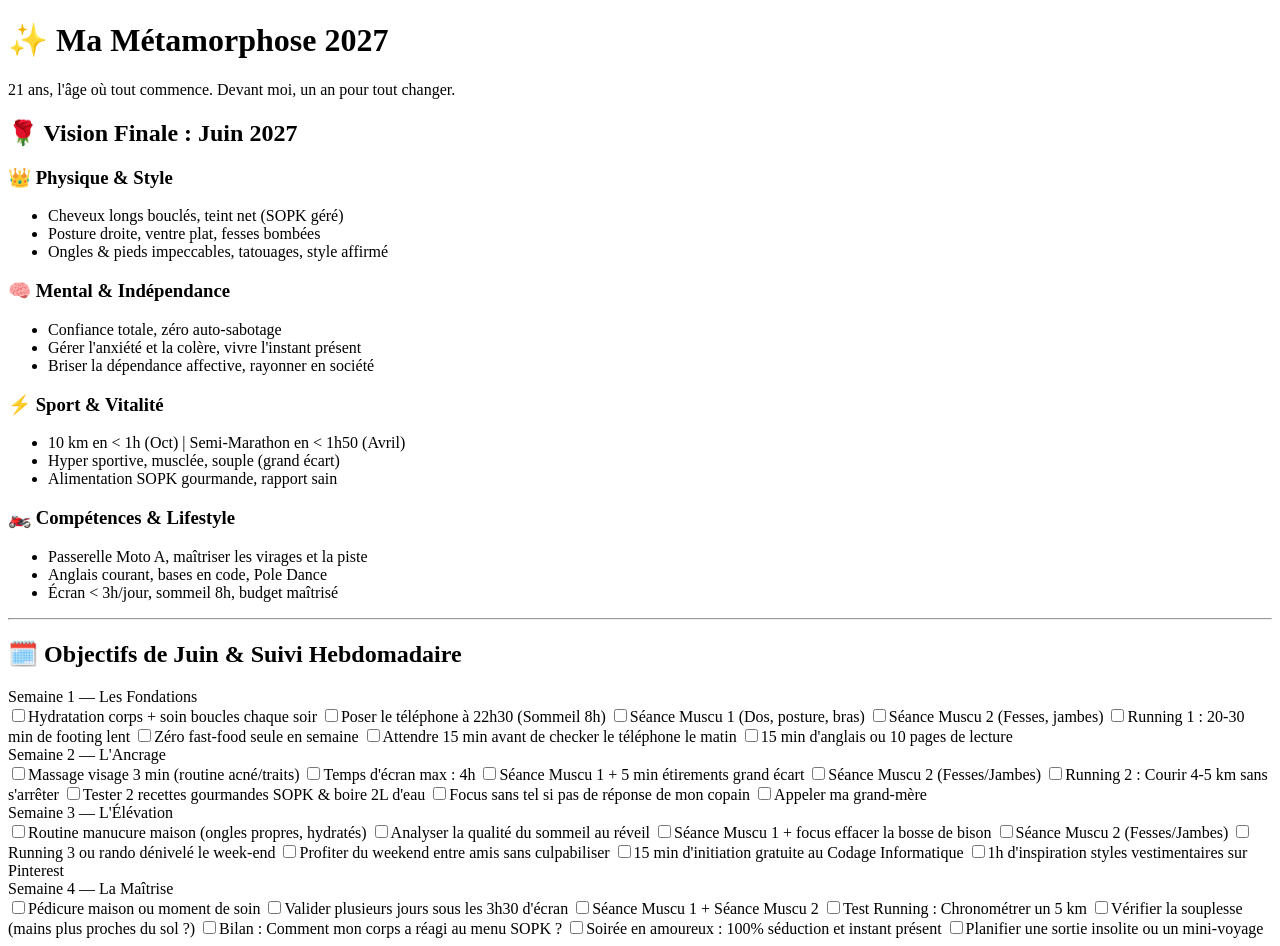
==== index.html @ 9b64be3a "Rename gemini-code-1780479898415.html to index.html" ====
<!DOCTYPE html>
<html lang="fr">
<head>
    <meta charset="UTF-8">
    <meta name="viewport" content="width=device-width, initial-scale=1.0">
    <title>Mon Glow Up 2027</title>
    <link rel="stylesheet" href="style.css">
    <link href="https://fonts.googleapis.com/css2?family=Plus+Jakarta+Sans:wght@300;400;600;700&display=swap" rel="stylesheet">
</head>
<body>

    <header>
        <div class="header-container">
            <h1>✨ Ma Métamorphose 2027</h1>
            <p class="subtitle">21 ans, l'âge où tout commence. Devant moi, un an pour tout changer.</p>
        </div>
    </header>

    <main class="container">
        
        <!-- SECTION VISION GLOBALE -->
        <section class="vision-section">
            <h2 class="section-title">🌹 Vision Finale : Juin 2027</h2>
            <div class="vision-grid">
                <div class="vision-card">
                    <h3>👑 Physique & Style</h3>
                    <ul>
                        <li>Cheveux longs bouclés, teint net (SOPK géré)</li>
                        <li>Posture droite, ventre plat, fesses bombées</li>
                        <li>Ongles & pieds impeccables, tatouages, style affirmé</li>
                    </ul>
                </div>
                <div class="vision-card">
                    <h3>🧠 Mental & Indépendance</h3>
                    <ul>
                        <li>Confiance totale, zéro auto-sabotage</li>
                        <li>Gérer l'anxiété et la colère, vivre l'instant présent</li>
                        <li>Briser la dépendance affective, rayonner en société</li>
                    </ul>
                </div>
                <div class="vision-card">
                    <h3>⚡ Sport & Vitalité</h3>
                    <ul>
                        <li>10 km en < 1h (Oct) | Semi-Marathon en < 1h50 (Avril)</li>
                        <li>Hyper sportive, musclée, souple (grand écart)</li>
                        <li>Alimentation SOPK gourmande, rapport sain</li>
                    </ul>
                </div>
                <div class="vision-card">
                    <h3>🏍️ Compétences & Lifestyle</h3>
                    <ul>
                        <li>Passerelle Moto A, maîtriser les virages et la piste</li>
                        <li>Anglais courant, bases en code, Pole Dance</li>
                        <li>Écran < 3h/jour, sommeil 8h, budget maîtrisé</li>
                    </ul>
                </div>
            </div>
        </section>

        <hr class="separator">

        <!-- SECTION PLAN MENSUEL / HEBDOMADAIRE -->
        <section class="tracker-section">
            <h2 class="section-title">🗓️ Objectifs de Juin & Suivi Hebdomadaire</h2>
            
            <div class="weeks-container">
                <!-- SEMAINE 1 -->
                <div class="week-card">
                    <div class="week-header">Semaine 1 — Les Fondations</div>
                    <div class="task-list">
                        <label class="task-item"><input type="checkbox"><span>Hydratation corps + soin boucles chaque soir</span></label>
                        <label class="task-item"><input type="checkbox"><span>Poser le téléphone à 22h30 (Sommeil 8h)</span></label>
                        <label class="task-item"><input type="checkbox"><span>Séance Muscu 1 (Dos, posture, bras)</span></label>
                        <label class="task-item"><input type="checkbox"><span>Séance Muscu 2 (Fesses, jambes)</span></label>
                        <label class="task-item"><input type="checkbox"><span>Running 1 : 20-30 min de footing lent</span></label>
                        <label class="task-item"><input type="checkbox"><span>Zéro fast-food seule en semaine</span></label>
                        <label class="task-item"><input type="checkbox"><span>Attendre 15 min avant de checker le téléphone le matin</span></label>
                        <label class="task-item"><input type="checkbox"><span>15 min d'anglais ou 10 pages de lecture</span></label>
                    </div>
                </div>

                <!-- SEMAINE 2 -->
                <div class="week-card">
                    <div class="week-header">Semaine 2 — L'Ancrage</div>
                    <div class="task-list">
                        <label class="task-item"><input type="checkbox"><span>Massage visage 3 min (routine acné/traits)</span></label>
                        <label class="task-item"><input type="checkbox"><span>Temps d'écran max : 4h</span></label>
                        <label class="task-item"><input type="checkbox"><span>Séance Muscu 1 + 5 min étirements grand écart</span></label>
                        <label class="task-item"><input type="checkbox"><span>Séance Muscu 2 (Fesses/Jambes)</span></label>
                        <label class="task-item"><input type="checkbox"><span>Running 2 : Courir 4-5 km sans s'arrêter</span></label>
                        <label class="task-item"><input type="checkbox"><span>Tester 2 recettes gourmandes SOPK & boire 2L d'eau</span></label>
                        <label class="task-item"><input type="checkbox"><span>Focus sans tel si pas de réponse de mon copain</span></label>
                        <label class="task-item"><input type="checkbox"><span>Appeler ma grand-mère</span></label>
                    </div>
                </div>

                <!-- SEMAINE 3 -->
                <div class="week-card">
                    <div class="week-header">Semaine 3 — L'Élévation</div>
                    <div class="task-list">
                        <label class="task-item"><input type="checkbox"><span>Routine manucure maison (ongles propres, hydratés)</span></label>
                        <label class="task-item"><input type="checkbox"><span>Analyser la qualité du sommeil au réveil</span></label>
                        <label class="task-item"><input type="checkbox"><span>Séance Muscu 1 + focus effacer la bosse de bison</span></label>
                        <label class="task-item"><input type="checkbox"><span>Séance Muscu 2 (Fesses/Jambes)</span></label>
                        <label class="task-item"><input type="checkbox"><span>Running 3 ou rando dénivelé le week-end</span></label>
                        <label class="task-item"><input type="checkbox"><span>Profiter du weekend entre amis sans culpabiliser</span></label>
                        <label class="task-item"><input type="checkbox"><span>15 min d'initiation gratuite au Codage Informatique</span></label>
                        <label class="task-item"><input type="checkbox"><span>1h d'inspiration styles vestimentaires sur Pinterest</span></label>
                    </div>
                </div>

                <!-- SEMAINE 4 -->
                <div class="week-card">
                    <div class="week-header">Semaine 4 — La Maîtrise</div>
                    <div class="task-list">
                        <label class="task-item"><input type="checkbox"><span>Pédicure maison ou moment de soin</span></label>
                        <label class="task-item"><input type="checkbox"><span>Valider plusieurs jours sous les 3h30 d'écran</span></label>
                        <label class="task-item"><input type="checkbox"><span>Séance Muscu 1 + Séance Muscu 2</span></label>
                        <label class="task-item"><input type="checkbox"><span>Test Running : Chronométrer un 5 km</span></label>
                        <label class="task-item"><input type="checkbox"><span>Vérifier la souplesse (mains plus proches du sol ?)</span></label>
                        <label class="task-item"><input type="checkbox"><span>Bilan : Comment mon corps a réagi au menu SOPK ?</span></label>
                        <label class="task-item"><input type="checkbox"><span>Soirée en amoureux : 100% séduction et instant présent</span></label>
                        <label class="task-item"><input type="checkbox"><span>Planifier une sortie insolite ou un mini-voyage</span></label>
                    </div>
                </div>
            </div>
        </section>
    </main>

    <script src="script.js"></script>
</body>
</html>
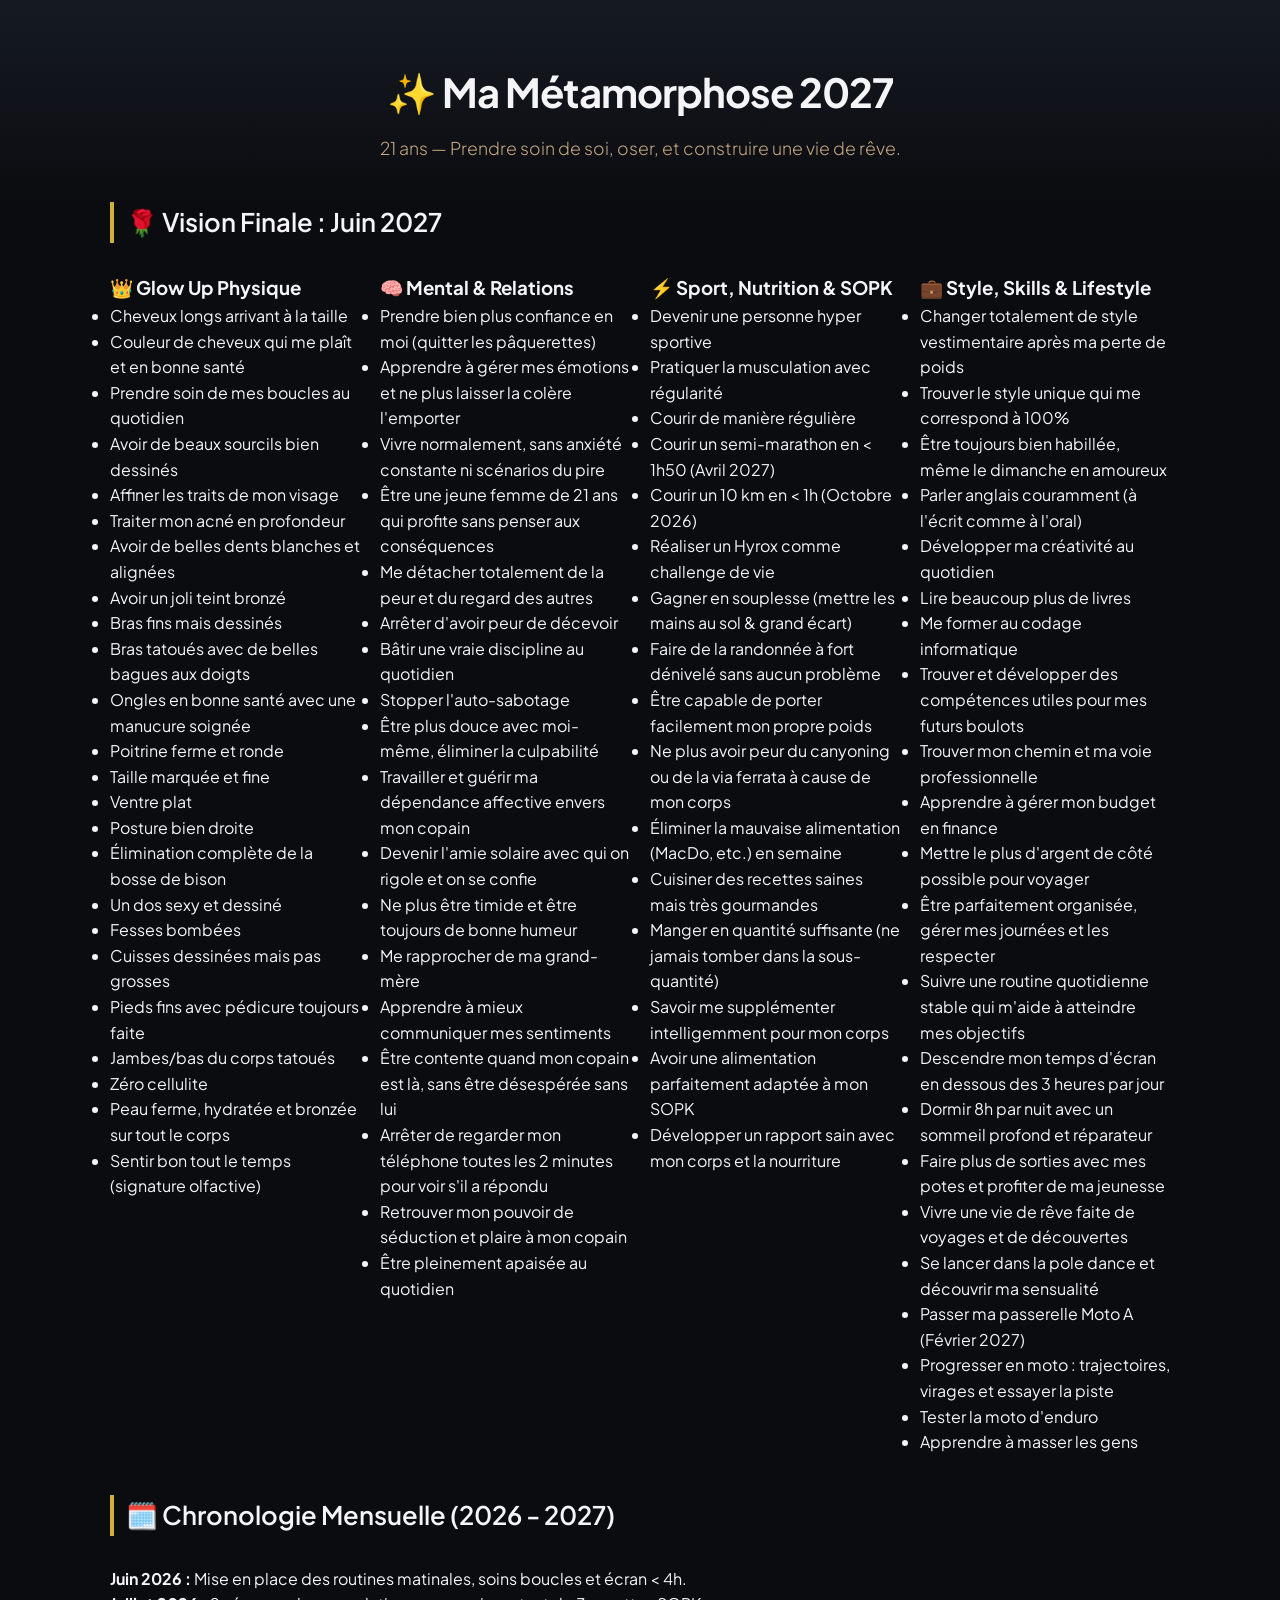
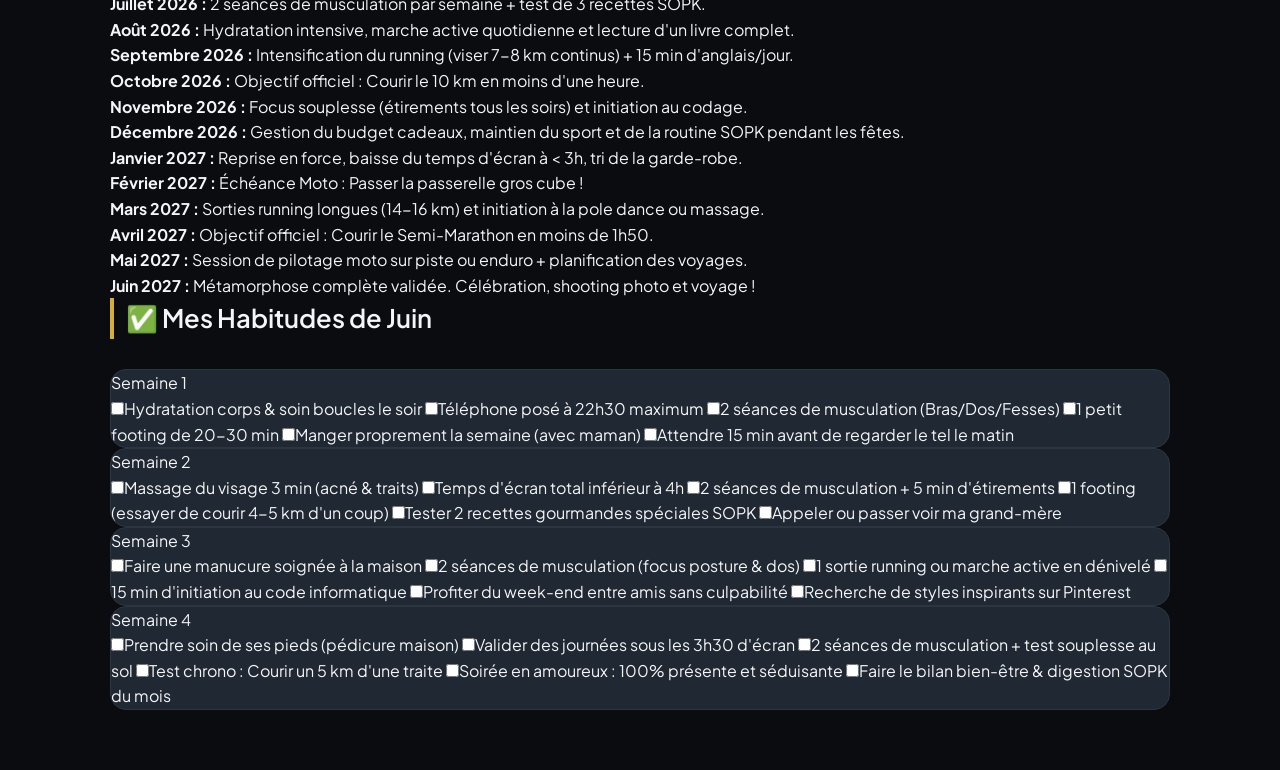
==== commit 5f2c9b4a: "Update index.html" ====
--- a/index.html
+++ b/index.html
@@ -3,128 +3,211 @@
 <head>
     <meta charset="UTF-8">
     <meta name="viewport" content="width=device-width, initial-scale=1.0">
-    <title>Mon Glow Up 2027</title>
+    <title>Mon Journal de Métamorphose</title>
     <link rel="stylesheet" href="style.css">
-    <link href="https://fonts.googleapis.com/css2?family=Plus+Jakarta+Sans:wght@300;400;600;700&display=swap" rel="stylesheet">
+    <link href="https://fonts.googleapis.com/css2?family=Plus+Jakarta+Sans:wght@300;400;500;600;700&display=swap" rel="stylesheet">
 </head>
 <body>
 
     <header>
         <div class="header-container">
             <h1>✨ Ma Métamorphose 2027</h1>
-            <p class="subtitle">21 ans, l'âge où tout commence. Devant moi, un an pour tout changer.</p>
+            <p class="subtitle">21 ans — Prendre soin de soi, oser, et construire une vie de rêve.</p>
         </div>
     </header>
 
     <main class="container">
         
-        <!-- SECTION VISION GLOBALE -->
-        <section class="vision-section">
+        <!-- SECTION 1 : LA VISION FINALE COMPLÈTE -->
+        <section class="section-box">
             <h2 class="section-title">🌹 Vision Finale : Juin 2027</h2>
+            
             <div class="vision-grid">
-                <div class="vision-card">
-                    <h3>👑 Physique & Style</h3>
-                    <ul>
-                        <li>Cheveux longs bouclés, teint net (SOPK géré)</li>
-                        <li>Posture droite, ventre plat, fesses bombées</li>
-                        <li>Ongles & pieds impeccables, tatouages, style affirmé</li>
-                    </ul>
-                </div>
-                <div class="vision-card">
-                    <h3>🧠 Mental & Indépendance</h3>
-                    <ul>
-                        <li>Confiance totale, zéro auto-sabotage</li>
-                        <li>Gérer l'anxiété et la colère, vivre l'instant présent</li>
-                        <li>Briser la dépendance affective, rayonner en société</li>
-                    </ul>
-                </div>
-                <div class="vision-card">
-                    <h3>⚡ Sport & Vitalité</h3>
-                    <ul>
-                        <li>10 km en < 1h (Oct) | Semi-Marathon en < 1h50 (Avril)</li>
-                        <li>Hyper sportive, musclée, souple (grand écart)</li>
-                        <li>Alimentation SOPK gourmande, rapport sain</li>
-                    </ul>
-                </div>
-                <div class="vision-card">
-                    <h3>🏍️ Compétences & Lifestyle</h3>
-                    <ul>
-                        <li>Passerelle Moto A, maîtriser les virages et la piste</li>
-                        <li>Anglais courant, bases en code, Pole Dance</li>
-                        <li>Écran < 3h/jour, sommeil 8h, budget maîtrisé</li>
+                <div class="vision-category">
+                    <h3>👑 Glow Up Physique</h3>
+                    <ul class="vision-list">
+                        <li>Cheveux longs arrivant à la taille</li>
+                        <li>Couleur de cheveux qui me plaît et en bonne santé</li>
+                        <li>Prendre soin de mes boucles au quotidien</li>
+                        <li>Avoir de beaux sourcils bien dessinés</li>
+                        <li>Affiner les traits de mon visage</li>
+                        <li>Traiter mon acné en profondeur</li>
+                        <li>Avoir de belles dents blanches et alignées</li>
+                        <li>Avoir un joli teint bronzé</li>
+                        <li>Bras fins mais dessinés</li>
+                        <li>Bras tatoués avec de belles bagues aux doigts</li>
+                        <li>Ongles en bonne santé avec une manucure soignée</li>
+                        <li>Poitrine ferme et ronde</li>
+                        <li>Taille marquée et fine</li>
+                        <li>Ventre plat</li>
+                        <li>Posture bien droite</li>
+                        <li>Élimination complète de la bosse de bison</li>
+                        <li>Un dos sexy et dessiné</li>
+                        <li>Fesses bombées</li>
+                        <li>Cuisses dessinées mais pas grosses</li>
+                        <li>Pieds fins avec pédicure toujours faite</li>
+                        <li>Jambes/bas du corps tatoués</li>
+                        <li>Zéro cellulite</li>
+                        <li>Peau ferme, hydratée et bronzée sur tout le corps</li>
+                        <li>Sentir bon tout le temps (signature olfactive)</li>
+                    </ul>
+                </div>
+
+                <div class="vision-category">
+                    <h3>🧠 Mental & Relations</h3>
+                    <ul class="vision-list">
+                        <li>Prendre bien plus confiance en moi (quitter les pâquerettes)</li>
+                        <li>Apprendre à gérer mes émotions et ne plus laisser la colère l'emporter</li>
+                        <li>Vivre normalement, sans anxiété constante ni scénarios du pire</li>
+                        <li>Être une jeune femme de 21 ans qui profite sans penser aux conséquences</li>
+                        <li>Me détacher totalement de la peur et du regard des autres</li>
+                        <li>Arrêter d'avoir peur de décevoir</li>
+                        <li>Bâtir une vraie discipline au quotidien</li>
+                        <li>Stopper l'auto-sabotage</li>
+                        <li>Être plus douce avec moi-même, éliminer la culpabilité</li>
+                        <li>Travailler et guérir ma dépendance affective envers mon copain</li>
+                        <li>Devenir l'amie solaire avec qui on rigole et on se confie</li>
+                        <li>Ne plus être timide et être toujours de bonne humeur</li>
+                        <li>Me rapprocher de ma grand-mère</li>
+                        <li>Apprendre à mieux communiquer mes sentiments</li>
+                        <li>Être contente quand mon copain est là, sans être désespérée sans lui</li>
+                        <li>Arrêter de regarder mon téléphone toutes les 2 minutes pour voir s'il a répondu</li>
+                        <li>Retrouver mon pouvoir de séduction et plaire à mon copain</li>
+                        <li>Être pleinement apaisée au quotidien</li>
+                    </ul>
+                </div>
+
+                <div class="vision-category">
+                    <h3>⚡ Sport, Nutrition & SOPK</h3>
+                    <ul class="vision-list">
+                        <li>Devenir une personne hyper sportive</li>
+                        <li>Pratiquer la musculation avec régularité</li>
+                        <li>Courir de manière régulière</li>
+                        <li>Courir un semi-marathon en < 1h50 (Avril 2027)</li>
+                        <li>Courir un 10 km en < 1h (Octobre 2026)</li>
+                        <li>Réaliser un Hyrox comme challenge de vie</li>
+                        <li>Gagner en souplesse (mettre les mains au sol & grand écart)</li>
+                        <li>Faire de la randonnée à fort dénivelé sans aucun problème</li>
+                        <li>Être capable de porter facilement mon propre poids</li>
+                        <li>Ne plus avoir peur du canyoning ou de la via ferrata à cause de mon corps</li>
+                        <li>Éliminer la mauvaise alimentation (MacDo, etc.) en semaine</li>
+                        <li>Cuisiner des recettes saines mais très gourmandes</li>
+                        <li>Manger en quantité suffisante (ne jamais tomber dans la sous-quantité)</li>
+                        <li>Savoir me supplémenter intelligemment pour mon corps</li>
+                        <li>Avoir une alimentation parfaitement adaptée à mon SOPK</li>
+                        <li>Développer un rapport sain avec mon corps et la nourriture</li>
+                    </ul>
+                </div>
+
+                <div class="vision-category">
+                    <h3>💼 Style, Skills & Lifestyle</h3>
+                    <ul class="vision-list">
+                        <li>Changer totalement de style vestimentaire après ma perte de poids</li>
+                        <li>Trouver le style unique qui me correspond à 100%</li>
+                        <li>Être toujours bien habillée, même le dimanche en amoureux</li>
+                        <li>Parler anglais couramment (à l'écrit comme à l'oral)</li>
+                        <li>Développer ma créativité au quotidien</li>
+                        <li>Lire beaucoup plus de livres</li>
+                        <li>Me former au codage informatique</li>
+                        <li>Trouver et développer des compétences utiles pour mes futurs boulots</li>
+                        <li>Trouver mon chemin et ma voie professionnelle</li>
+                        <li>Apprendre à gérer mon budget en finance</li>
+                        <li>Mettre le plus d'argent de côté possible pour voyager</li>
+                        <li>Être parfaitement organisée, gérer mes journées et les respecter</li>
+                        <li>Suivre une routine quotidienne stable qui m'aide à atteindre mes objectifs</li>
+                        <li>Descendre mon temps d'écran en dessous des 3 heures par jour</li>
+                        <li>Dormir 8h par nuit avec un sommeil profond et réparateur</li>
+                        <li>Faire plus de sorties avec mes potes et profiter de ma jeunesse</li>
+                        <li>Vivre une vie de rêve faite de voyages et de découvertes</li>
+                        <li>Se lancer dans la pole dance et découvrir ma sensualité</li>
+                        <li>Passer ma passerelle Moto A (Février 2027)</li>
+                        <li>Progresser en moto : trajectoires, virages et essayer la piste</li>
+                        <li>Tester la moto d'enduro</li>
+                        <li>Apprendre à masser les gens</li>
                     </ul>
                 </div>
             </div>
         </section>
 
-        <hr class="separator">
-
-        <!-- SECTION PLAN MENSUEL / HEBDOMADAIRE -->
-        <section class="tracker-section">
-            <h2 class="section-title">🗓️ Objectifs de Juin & Suivi Hebdomadaire</h2>
-            
-            <div class="weeks-container">
-                <!-- SEMAINE 1 -->
-                <div class="week-card">
-                    <div class="week-header">Semaine 1 — Les Fondations</div>
-                    <div class="task-list">
-                        <label class="task-item"><input type="checkbox"><span>Hydratation corps + soin boucles chaque soir</span></label>
-                        <label class="task-item"><input type="checkbox"><span>Poser le téléphone à 22h30 (Sommeil 8h)</span></label>
-                        <label class="task-item"><input type="checkbox"><span>Séance Muscu 1 (Dos, posture, bras)</span></label>
-                        <label class="task-item"><input type="checkbox"><span>Séance Muscu 2 (Fesses, jambes)</span></label>
-                        <label class="task-item"><input type="checkbox"><span>Running 1 : 20-30 min de footing lent</span></label>
-                        <label class="task-item"><input type="checkbox"><span>Zéro fast-food seule en semaine</span></label>
-                        <label class="task-item"><input type="checkbox"><span>Attendre 15 min avant de checker le téléphone le matin</span></label>
-                        <label class="task-item"><input type="checkbox"><span>15 min d'anglais ou 10 pages de lecture</span></label>
-                    </div>
-                </div>
-
-                <!-- SEMAINE 2 -->
-                <div class="week-card">
-                    <div class="week-header">Semaine 2 — L'Ancrage</div>
-                    <div class="task-list">
-                        <label class="task-item"><input type="checkbox"><span>Massage visage 3 min (routine acné/traits)</span></label>
-                        <label class="task-item"><input type="checkbox"><span>Temps d'écran max : 4h</span></label>
-                        <label class="task-item"><input type="checkbox"><span>Séance Muscu 1 + 5 min étirements grand écart</span></label>
-                        <label class="task-item"><input type="checkbox"><span>Séance Muscu 2 (Fesses/Jambes)</span></label>
-                        <label class="task-item"><input type="checkbox"><span>Running 2 : Courir 4-5 km sans s'arrêter</span></label>
-                        <label class="task-item"><input type="checkbox"><span>Tester 2 recettes gourmandes SOPK & boire 2L d'eau</span></label>
-                        <label class="task-item"><input type="checkbox"><span>Focus sans tel si pas de réponse de mon copain</span></label>
-                        <label class="task-item"><input type="checkbox"><span>Appeler ma grand-mère</span></label>
-                    </div>
-                </div>
-
-                <!-- SEMAINE 3 -->
-                <div class="week-card">
-                    <div class="week-header">Semaine 3 — L'Élévation</div>
-                    <div class="task-list">
-                        <label class="task-item"><input type="checkbox"><span>Routine manucure maison (ongles propres, hydratés)</span></label>
-                        <label class="task-item"><input type="checkbox"><span>Analyser la qualité du sommeil au réveil</span></label>
-                        <label class="task-item"><input type="checkbox"><span>Séance Muscu 1 + focus effacer la bosse de bison</span></label>
-                        <label class="task-item"><input type="checkbox"><span>Séance Muscu 2 (Fesses/Jambes)</span></label>
-                        <label class="task-item"><input type="checkbox"><span>Running 3 ou rando dénivelé le week-end</span></label>
-                        <label class="task-item"><input type="checkbox"><span>Profiter du weekend entre amis sans culpabiliser</span></label>
-                        <label class="task-item"><input type="checkbox"><span>15 min d'initiation gratuite au Codage Informatique</span></label>
-                        <label class="task-item"><input type="checkbox"><span>1h d'inspiration styles vestimentaires sur Pinterest</span></label>
-                    </div>
-                </div>
-
-                <!-- SEMAINE 4 -->
-                <div class="week-card">
-                    <div class="week-header">Semaine 4 — La Maîtrise</div>
-                    <div class="task-list">
-                        <label class="task-item"><input type="checkbox"><span>Pédicure maison ou moment de soin</span></label>
-                        <label class="task-item"><input type="checkbox"><span>Valider plusieurs jours sous les 3h30 d'écran</span></label>
-                        <label class="task-item"><input type="checkbox"><span>Séance Muscu 1 + Séance Muscu 2</span></label>
-                        <label class="task-item"><input type="checkbox"><span>Test Running : Chronométrer un 5 km</span></label>
-                        <label class="task-item"><input type="checkbox"><span>Vérifier la souplesse (mains plus proches du sol ?)</span></label>
-                        <label class="task-item"><input type="checkbox"><span>Bilan : Comment mon corps a réagi au menu SOPK ?</span></label>
-                        <label class="task-item"><input type="checkbox"><span>Soirée en amoureux : 100% séduction et instant présent</span></label>
-                        <label class="task-item"><input type="checkbox"><span>Planifier une sortie insolite ou un mini-voyage</span></label>
-                    </div>
-                </div>
+        <!-- SECTION 2 : OBJECTIFS MENSUELS -->
+        <section class="section-box">
+            <h2 class="section-title">🗓️ Chronologie Mensuelle (2026 - 2027)</h2>
+            <div class="months-timeline">
+                <div class="month-item current"><strong>Juin 2026 :</strong> Mise en place des routines matinales, soins boucles et écran < 4h.</div>
+                <div class="month-item"><strong>Juillet 2026 :</strong> 2 séances de musculation par semaine + test de 3 recettes SOPK.</div>
+                <div class="month-item"><strong>Août 2026 :</strong> Hydratation intensive, marche active quotidienne et lecture d'un livre complet.</div>
+                <div class="month-item"><strong>Septembre 2026 :</strong> Intensification du running (viser 7-8 km continus) + 15 min d'anglais/jour.</div>
+                <div class="month-item target"><strong>Octobre 2026 :</strong> Objectif officiel : Courir le 10 km en moins d'une heure.</div>
+                <div class="month-item"><strong>Novembre 2026 :</strong> Focus souplesse (étirements tous les soirs) et initiation au codage.</div>
+                <div class="month-item"><strong>Décembre 2026 :</strong> Gestion du budget cadeaux, maintien du sport et de la routine SOPK pendant les fêtes.</div>
+                <div class="month-item"><strong>Janvier 2027 :</strong> Reprise en force, baisse du temps d'écran à < 3h, tri de la garde-robe.</div>
+                <div class="month-item target"><strong>Février 2027 :</strong> Échéance Moto : Passer la passerelle gros cube !</div>
+                <div class="month-item"><strong>Mars 2027 :</strong> Sorties running longues (14-16 km) et initiation à la pole dance ou massage.</div>
+                <div class="month-item target"><strong>Avril 2027 :</strong> Objectif officiel : Courir le Semi-Marathon en moins de 1h50.</div>
+                <div class="month-item"><strong>Mai 2027 :</strong> Session de pilotage moto sur piste ou enduro + planification des voyages.</div>
+                <div class="month-item final"><strong>Juin 2027 :</strong> Métamorphose complète validée. Célébration, shooting photo et voyage !</div>
             </div>
         </section>
+
+        <!-- SECTION 3 : SUIVI DES HABITUDES SEMAINE PAR SEMAINE -->
+        <section class="section-box">
+            <h2 class="section-title">✅ Mes Habitudes de Juin</h2>
+            
+            <div class="weeks-grid">
+                <!-- SEMAINE 1 -->
+                <div class="week-card">
+                    <div class="week-title">Semaine 1</div>
+                    <div class="habit-list">
+                        <label class="habit-checkbox"><input type="checkbox"><span>Hydratation corps & soin boucles le soir</span></label>
+                        <label class="habit-checkbox"><input type="checkbox"><span>Téléphone posé à 22h30 maximum</span></label>
+                        <label class="habit-checkbox"><input type="checkbox"><span>2 séances de musculation (Bras/Dos/Fesses)</span></label>
+                        <label class="habit-checkbox"><input type="checkbox"><span>1 petit footing de 20-30 min</span></label>
+                        <label class="habit-checkbox"><input type="checkbox"><span>Manger proprement la semaine (avec maman)</span></label>
+                        <label class="habit-checkbox"><input type="checkbox"><span>Attendre 15 min avant de regarder le tel le matin</span></label>
+                    </div>
+                </div>
+
+                <!-- SEMAINE 2 -->
+                <div class="week-card">
+                    <div class="week-title">Semaine 2</div>
+                    <div class="habit-list">
+                        <label class="habit-checkbox"><input type="checkbox"><span>Massage du visage 3 min (acné & traits)</span></label>
+                        <label class="habit-checkbox"><input type="checkbox"><span>Temps d'écran total inférieur à 4h</span></label>
+                        <label class="habit-checkbox"><input type="checkbox"><span>2 séances de musculation + 5 min d'étirements</span></label>
+                        <label class="habit-checkbox"><input type="checkbox"><span>1 footing (essayer de courir 4-5 km d'un coup)</span></label>
+                        <label class="habit-checkbox"><input type="checkbox"><span>Tester 2 recettes gourmandes spéciales SOPK</span></label>
+                        <label class="habit-checkbox"><input type="checkbox"><span>Appeler ou passer voir ma grand-mère</span></label>
+                    </div>
+                </div>
+
+                <!-- SEMAINE 3 -->
+                <div class="week-card">
+                    <div class="week-title">Semaine 3</div>
+                    <div class="habit-list">
+                        <label class="habit-checkbox"><input type="checkbox"><span>Faire une manucure soignée à la maison</span></label>
+                        <label class="habit-checkbox"><input type="checkbox"><span>2 séances de musculation (focus posture & dos)</span></label>
+                        <label class="habit-checkbox"><input type="checkbox"><span>1 sortie running ou marche active en dénivelé</span></label>
+                        <label class="habit-checkbox"><input type="checkbox"><span>15 min d'initiation au code informatique</span></label>
+                        <label class="habit-checkbox"><input type="checkbox"><span>Profiter du week-end entre amis sans culpabilité</span></label>
+                        <label class="habit-checkbox"><input type="checkbox"><span>Recherche de styles inspirants sur Pinterest</span></label>
+                    </div>
+                </div>
+
+                <!-- SEMAINE 4 -->
+                <div class="week-card">
+                    <div class="week-title">Semaine 4</div>
+                    <div class="habit-list">
+                        <label class="habit-checkbox"><input type="checkbox"><span>Prendre soin de ses pieds (pédicure maison)</span></label>
+                        <label class="habit-checkbox"><input type="checkbox"><span>Valider des journées sous les 3h30 d'écran</span></label>
+                        <label class="habit-checkbox"><input type="checkbox"><span>2 séances de musculation + test souplesse au sol</span></label>
+                        <label class="habit-checkbox"><input type="checkbox"><span>Test chrono : Courir un 5 km d'une traite</span></label>
+                        <label class="habit-checkbox"><input type="checkbox"><span>Soirée en amoureux : 100% présente et séduisante</span></label>
+                        <label class="habit-checkbox"><input type="checkbox"><span>Faire le bilan bien-être & digestion SOPK du mois</span></label>
+                    </div>
+                </div>
+            </div>
+        </section>
+
     </main>
 
     <script src="script.js"></script>
--- a/style.css
+++ b/style.css
@@ -0,0 +1,190 @@
+:root {
+    --bg-color: #0b0c10;
+    --card-bg: #1f2833;
+    --text-main: #f5f5f7;
+    --text-muted: #c5a880;
+    --accent: #d4af37;
+    --border-color: #2c3540;
+}
+
+* {
+    box-sizing: border-box;
+    margin: 0;
+    padding: 0;
+}
+
+body {
+    background-color: var(--bg-color);
+    color: var(--text-main);
+    font-family: 'Plus Jakarta Sans', sans-serif;
+    line-height: 1.6;
+    padding-bottom: 60px;
+}
+
+header {
+    padding: 60px 20px 40px 20px;
+    text-align: center;
+    background: linear-gradient(180deg, rgba(31,40,51,0.5) 0%, rgba(11,12,16,0) 100%);
+}
+
+header h1 {
+    font-size: 2.5rem;
+    font-weight: 700;
+    letter-spacing: -1px;
+    margin-bottom: 10px;
+    color: var(--text-main);
+}
+
+.subtitle {
+    color: var(--text-muted);
+    font-size: 1.1rem;
+    font-weight: 300;
+}
+
+.container {
+    max-width: 1100px;
+    margin: 0 auto;
+    padding: 0 20px;
+}
+
+.section-title {
+    font-size: 1.6rem;
+    font-weight: 600;
+    margin-bottom: 30px;
+    color: var(--text-main);
+    border-left: 4px solid var(--accent);
+    padding-left: 12px;
+}
+
+.vision-grid {
+    display: grid;
+    grid-template-columns: repeat(auto-fit, minmax(240px, 1fr));
+    gap: 20px;
+    margin-bottom: 40px;
+}
+
+.vision-card {
+    background-color: var(--card-bg);
+    border: 1px solid var(--border-color);
+    border-radius: 16px;
+    padding: 24px;
+    transition: transform 0.2s ease;
+}
+
+.vision-card:hover {
+    transform: translateY(-4px);
+}
+
+.vision-card h3 {
+    font-size: 1.1rem;
+    color: var(--accent);
+    margin-bottom: 15px;
+    font-weight: 600;
+}
+
+.vision-card ul {
+    list-style: none;
+}
+
+.vision-card ul li {
+    font-size: 0.95rem;
+    margin-bottom: 10px;
+    color: #afb9c4;
+    position: relative;
+    padding-left: 15px;
+}
+
+.vision-card ul li::before {
+    content: "•";
+    color: var(--accent);
+    position: absolute;
+    left: 0;
+}
+
+.separator {
+    border: 0;
+    height: 1px;
+    background: var(--border-color);
+    margin: 50px 0;
+}
+
+.weeks-container {
+    display: grid;
+    grid-template-columns: 1fr;
+    gap: 25px;
+}
+
+.week-card {
+    background-color: var(--card-bg);
+    border: 1px solid var(--border-color);
+    border-radius: 16px;
+    overflow: hidden;
+}
+
+.week-header {
+    background-color: rgba(212, 175, 55, 0.08);
+    padding: 16px 24px;
+    font-weight: 600;
+    font-size: 1.1rem;
+    color: var(--accent);
+    border-bottom: 1px solid var(--border-color);
+}
+
+.task-list {
+    padding: 15px 24px;
+}
+
+.task-item {
+    display: flex;
+    align-items: flex-start;
+    padding: 12px 0;
+    cursor: pointer;
+    border-bottom: 1px solid rgba(255,255,255,0.03);
+    transition: opacity 0.2s ease;
+}
+
+.task-item:last-child {
+    border-bottom: none;
+}
+
+.task-item input[type="checkbox"] {
+    appearance: none;
+    -webkit-appearance: none;
+    width: 20px;
+    height: 20px;
+    border: 2px solid var(--accent);
+    border-radius: 6px;
+    margin-right: 15px;
+    margin-top: 2px;
+    display: flex;
+    align-items: center;
+    justify-content: center;
+    cursor: pointer;
+    transition: all 0.2s ease;
+    flex-shrink: 0;
+}
+
+.task-item input[type="checkbox"]:checked {
+    background-color: var(--accent);
+}
+
+.task-item input[type="checkbox"]:checked::after {
+    content: "✓";
+    color: var(--bg-color);
+    font-size: 12px;
+    font-weight: bold;
+}
+
+.task-item input[type="checkbox"]:checked + span {
+    text-decoration: line-through;
+    color: #626d7a;
+}
+
+.task-item:hover {
+    opacity: 0.8;
+}
+
+@media (max-width: 768px) {
+    header h1 { font-size: 2rem; }
+    .vision-grid { grid-template-columns: 1fr; }
+}
